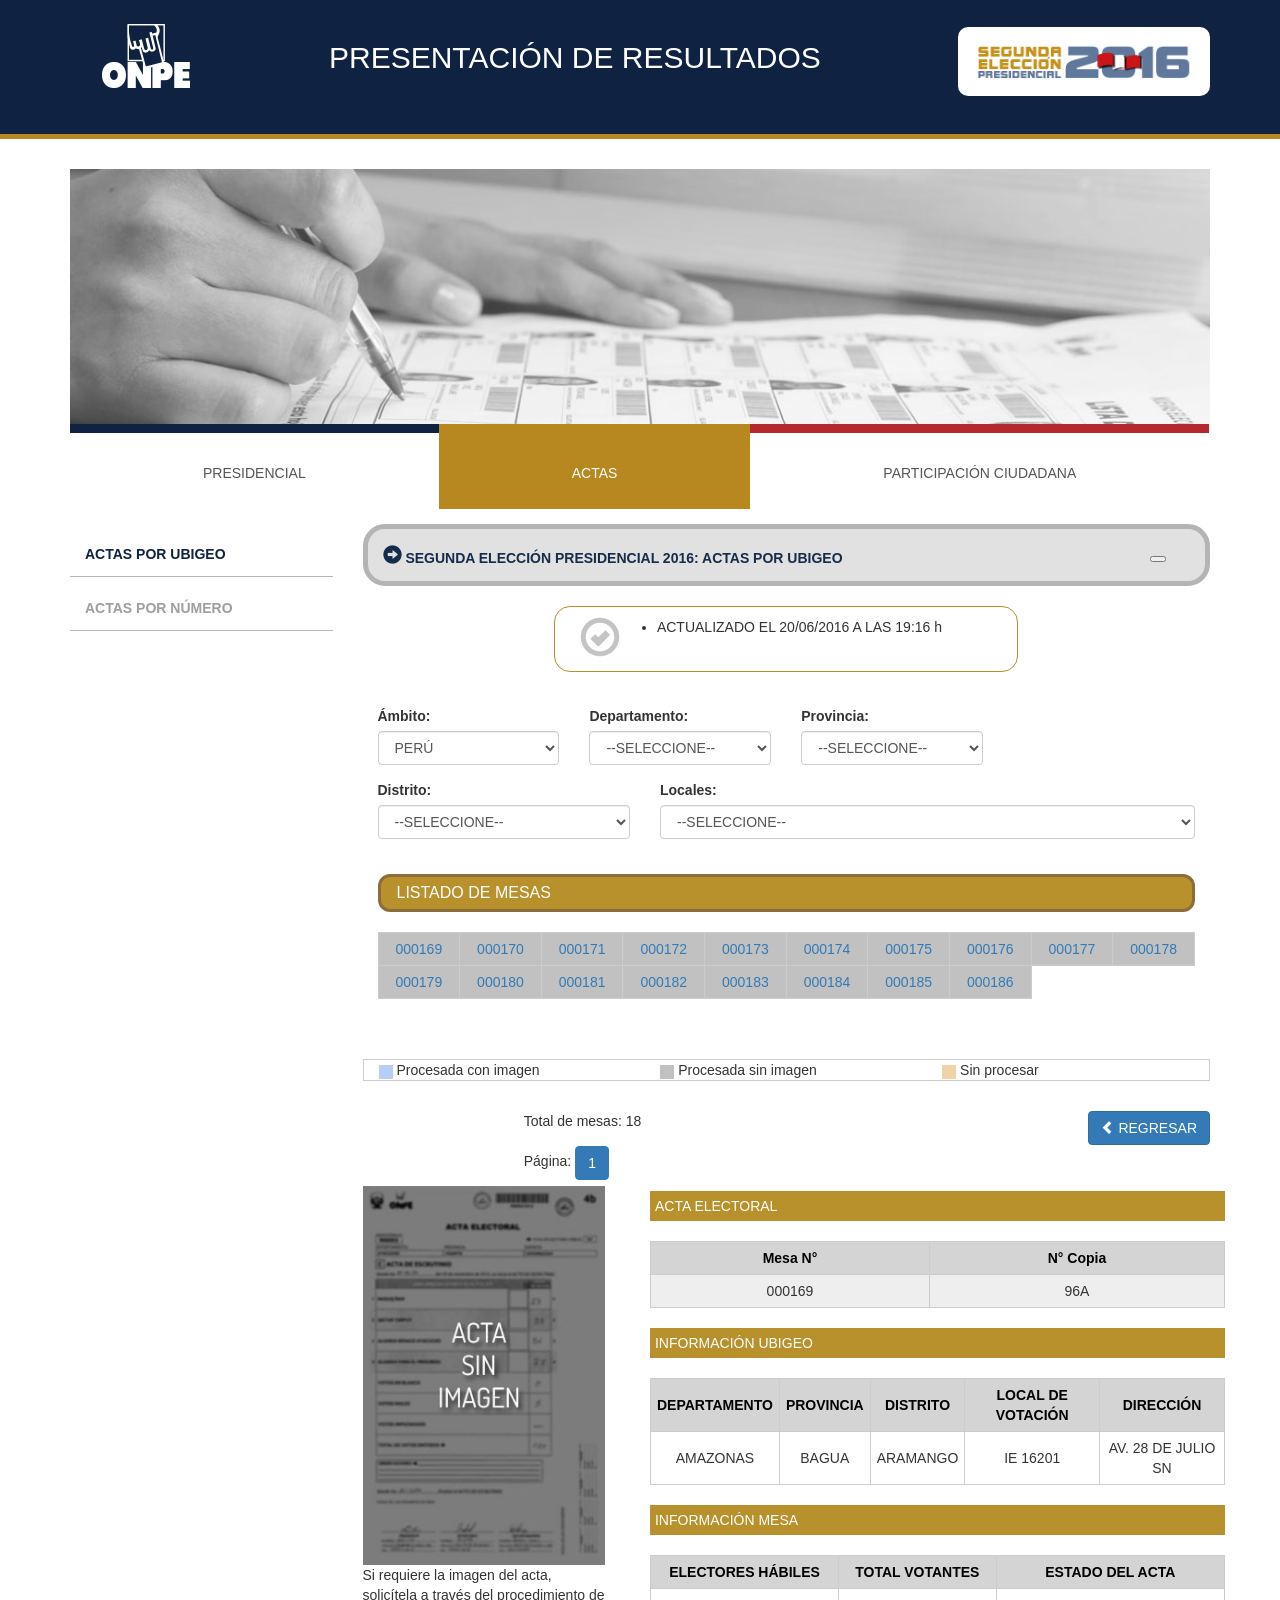
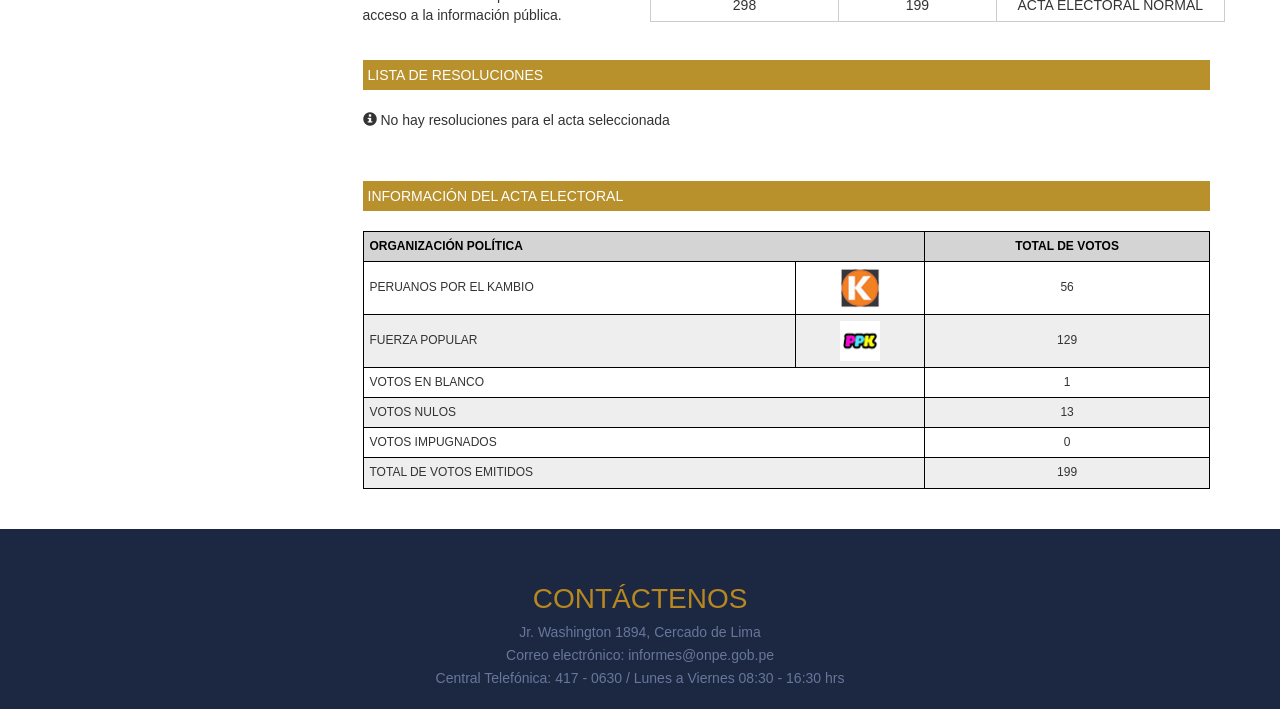
==== onpe-main/onpe html/actas_ubigeo.html @ 8e7ade0c "Add files via upload x" ====
﻿<!DOCTYPE html> 
<html>
  <head>
    <title>ONPE - Oficina Nacional de Procesos Electorales</title>
    <meta http-equiv="Content-Type" content="text/html; charset=UTF-8"  /> 
    <meta http-equiv="X-UA-Compatible" content="IE=9" />
    <link href="css/bootstrap.css" rel="stylesheet" type="text/css" media="screen"/>
    <link href="css/font-awesome.min.css" rel="stylesheet" type="text/css" media="screen"/>
    <link href="css/style.css" rel="stylesheet" type="text/css" media="screen"/>
  </head>
  <body>
    <header>
      <div class="container">
        <div class="pull-left logo-onpe">
          <div class="pull-left">
            <a href="index.html"><img src="images/onpe-trans.png"></a>
          </div>
          
          <div class="pull-left">
            <h1>PRESENTACIÓN DE RESULTADOS</h1>
          </div>
        </div>
  
        <div class="pull-right logo">
          <img src="images/eegg2016-trans.png" width="218" height="35">
        </div>
      </div>
    </header>
      
    <div class="container">
      <img src="images/f-actas.jpg" width="1170" height="248" class="img-responsive mg30top">
  
      <section class="menu navbar-default menu05">
        <div class="navbar-header">
          <button class="navbar-toggle collapsed" type="button" data-toggle="collapse" data-target=".bs-navbar-collapse">
            <span class="sr-only">Toggle navigation</span>
            <span class="icon-bar"></span>
            <span class="icon-bar"></span>
            <span class="icon-bar"></span>
          </button>
        </div>
        <a name="posicion"></a>
        <nav class="navbar-collapse bs-navbar-collapse collapse" aria-expanded="false">
          <ul class="nav navbar-nav">
            <li class="bt-azul">
              <a href="./presidenciales.html">PRESIDENCIAL</a>
            </li>
            <li class="bt-amarillo act-amarillo">
              <a href="./actas_ubigeo.html">ACTAS</a>
            </li>
            <li class="bt-rojo">
              <a href="./participacion.html">PARTICIPACIÓN CIUDADANA</a>
            </li>
          </ul>
        </nav>
      </section>
      <br/><br/><br/><br/>
  
      <section class="contenedor">
        <div class="row">
          
          <div class="col-xs-12 col-md-3">
            <div class="menu-interna">
              <ul>
                <li><a href="./actas_ubigeo.html" class="act-izq">Actas por ubigeo</a></li>
                <li><a href="./actas_numero.html">Actas por número</a></li>
              </ul>
            </div>
          </div>
          
          <div class="col-xs-12 col-md-9" id="impreso">
            <div class="contenido-interna">
              <div class="titulos col-xs-12">
                <div class="col-xs-11">
                    <h3> <span class="glyphicon glyphicon-circle-arrow-right" aria-hidden="true" style="font-size:19px"></span> SEGUNDA ELECCIÓN PRESIDENCIAL 2016: ACTAS POR UBIGEO</h3>
                </div>

                <div class="col-xs-1 oculto-boton-print">
                    <button onclick="printContent('impreso');"><i class="fa fa-print ico-print"></i></button>
                </div>
              </div>

              <div class="col-lg-7 centered">
                <div class="col-xs-12 col-md-12 col-lg-12 cont-curv">
                  <div class="col-xs-3 col-md-1">
                    <span class="glyphicon glyphicon-ok-circle ico-info" aria-hidden="true"></span>
                  </div>
            
                  <div class="col-xs-9 col-md-11">
                    <ul>
                      <li>ACTUALIZADO EL 20/06/2016 A LAS 19:16 h </li>
                    </ul>
                  </div>
                </div>
              </div>
              
              <div class="col-xs-12 td34up">
                <form id="frmBuscar" name="frmBuscar" action="" method="post" class="horizontal-form">
                
                  <div class="row">
                    
                    <div class="col-md-3">
                      <label class="control-label">Ámbito:</label>
                      <div id="ambito" class="form-group">
                        <select name="cdgoAmbito" id="cdgoAmbito" class="form-control" onchange="buscarAmbito('', 'acta', '', this.value, ''); $('#aComentarioProvincia').html('');">
                          <option value="P">PERÚ</option>
                          <option value="E">EXTRANJERO</option>
                        </select>
                      </div>
                    </div>
                    
                    <div id="dvNombreDepartamento" class="col-md-3" style="">
                      <div class="form-group">
                        <label id="lblDepartamento" class="control-label">Departamento:</label>
                        <div id="departamentos">
                          <select name="cdgoDep" id="cdgoDep" class="form-control" onchange="getProvinciasDepa_acta('', '', this.value);">
                            <option selected="selected" value="">--SELECCIONE--</option>
                            <option value="010000">AMAZONAS</option>
                            <option value="020000">ANCASH</option>
                            <option value="030000">APURIMAC</option>
                            <option value="040000">AREQUIPA</option>
                            <option value="050000">AYACUCHO</option>
                            <option value="060000">CAJAMARCA</option>
                            <option value="240000">CALLAO</option>
                            <option value="070000">CUSCO</option>
                            <option value="080000">HUANCAVELICA</option>
                            <option value="090000">HUANUCO</option>
                            <option value="100000">ICA</option>
                            <option value="110000">JUNIN</option>
                            <option value="120000">LA LIBERTAD</option>
                            <option value="130000">LAMBAYEQUE</option>
                            <option value="140000">LIMA</option>
                            <option value="150000">LORETO</option>
                            <option value="160000">MADRE DE DIOS</option>
                            <option value="170000">MOQUEGUA</option>
                            <option value="180000">PASCO</option>
                            <option value="190000">PIURA</option>
                            <option value="200000">PUNO</option>
                            <option value="210000">SAN MARTIN</option>
                            <option value="220000">TACNA</option>
                            <option value="230000">TUMBES</option>
                            <option value="250000">UCAYALI</option>
                          </select>
                        </div>
                      </div>
                    </div>
                    
                    <div id="dvNombreProvincia" class="col-md-3" style="">
                      <div class="form-group">
                        <label id="lblProvincia" class="control-label">Provincia:</label>
                        <div id="provincias">
                          <select name="cdgoProv" id="cdgoProv" class="form-control" onchange="buscarProvincia_actas(this.value, '', 'PR');
                            if (this.value.substring(0,4) == '9430')
                              $('#aComentarioProvincia').html('&nbsp;&nbsp;&nbsp;ACTUALMENTE SERBIA');
                            else
                              $('#aComentarioProvincia').html('');
                            ">
                            <option selected="selected" value="">--SELECCIONE--</option>
                            <option value="010200">BAGUA</option>
                            <option value="010300">BONGARA</option>
                            <option value="010100">CHACHAPOYAS</option>
                            <option value="010600">CONDORCANQUI</option>
                            <option value="010400">LUYA</option>
                            <option value="010500">RODRIGUEZ DE MENDOZA</option>
                            <option value="010700">UTCUBAMBA</option>
                          </select>
                          <span id="aComentarioProvincia"></span>
                        </div>
                      </div>
                    </div>

                  </div>
                  
                  <div class="row">
                    
                    <div class="col-md-4">
                      <label id="lblDistrito" class="control-label">Distrito:</label>
                      <div id="distritos" class="form-group">
                        <select name="cdgoDist" id="cdgoDist" class="form-control" onchange="
                          getPageWeb('', 'actas', 'getLocalesVotacion', 'divLocal', '&amp;tipoElec=&amp;ubigeo=' + this.value);
                          getPageWeb('', 'actas', 'limpiarDiv', 'divDetalle', '');">
                          <option selected="selected" value="">--SELECCIONE--</option>
                          <option value="010202">ARAMANGO</option>
                          <option value="010205">BAGUA</option>
                          <option value="010203">COPALLIN</option>
                          <option value="010204">EL PARCO</option>
                          <option value="010206">IMAZA</option>
                          <option value="010201">LA PECA</option>
                        </select>
                      </div>
                    </div>
                    
                    <div class="col-md-8">
                      <div class="form-group">
                        <label class="control-label">Locales:</label>
                        <div id="divLocal">    
                          <select name="actas_ubigeo" id="actas_ubigeo" class="form-control" onchange="actas_porUbigeo_verActsPr(this.value, '10', '')">
                            <option value="-1?-1" selected="selected">--SELECCIONE--</option>
                            <option value="0033?010202">IE 16201</option>
                            <option value="0032?010202">IE MIGUEL MONTEZA TAFUR</option>
                          </select>
                        </div>
                      </div>
                    </div>
                    
                    <div id="divDetalle" class="ptop20">
                      
                      <div class="col-xs-12 pbot30">
                        <p class="subtitle">LISTADO DE MESAS</p>
                        <div id="page-wrap">
                          <table class="table17" cellspacing="0">
                            <tbody>
                              <tr>
                                <td bgcolor="#C1C1C1" onclick="verDetalleMesa('010202', '000169', '10', '1')" style="cursor:pointer"><a href="#">000169</a></td>
                                <td bgcolor="#C1C1C1" onclick="verDetalleMesa('010202', '000170', '10', '1')" style="cursor:pointer"><a href="#">000170</a></td>	  
                                <td bgcolor="#C1C1C1" onclick="verDetalleMesa('010202', '000171', '10', '1')" style="cursor:pointer"><a href="#">000171</a></td>	  
                                <td bgcolor="#C1C1C1" onclick="verDetalleMesa('010202', '000172', '10', '1')" style="cursor:pointer"><a href="#">000172</a></td>	  
                                <td bgcolor="#C1C1C1" onclick="verDetalleMesa('010202', '000173', '10', '1')" style="cursor:pointer"><a href="#">000173</a></td>	  
                                <td bgcolor="#C1C1C1" onclick="verDetalleMesa('010202', '000174', '10', '1')" style="cursor:pointer"><a href="#">000174</a></td>	  
                                <td bgcolor="#C1C1C1" onclick="verDetalleMesa('010202', '000175', '10', '1')" style="cursor:pointer"><a href="#">000175</a></td>	  
                                <td bgcolor="#C1C1C1" onclick="verDetalleMesa('010202', '000176', '10', '1')" style="cursor:pointer"><a href="#">000176</a></td>	  
                                <td bgcolor="#C1C1C1" onclick="verDetalleMesa('010202', '000177', '10', '1')" style="cursor:pointer"><a href="#">000177</a></td>	  
                                <td bgcolor="#C1C1C1" onclick="verDetalleMesa('010202', '000178', '10', '1')" style="cursor:pointer"><a href="#">000178</a></td>
                              </tr>
                              <tr>
                                <td bgcolor="#C1C1C1" onclick="verDetalleMesa('010202', '000179', '10', '1')" style="cursor:pointer"><a href="#">000179</a></td>	  
                                <td bgcolor="#C1C1C1" onclick="verDetalleMesa('010202', '000180', '10', '1')" style="cursor:pointer"><a href="#">000180</a></td>	  
                                <td bgcolor="#C1C1C1" onclick="verDetalleMesa('010202', '000181', '10', '1')" style="cursor:pointer"><a href="#">000181</a></td>	  
                                <td bgcolor="#C1C1C1" onclick="verDetalleMesa('010202', '000182', '10', '1')" style="cursor:pointer"><a href="#">000182</a></td>	  
                                <td bgcolor="#C1C1C1" onclick="verDetalleMesa('010202', '000183', '10', '1')" style="cursor:pointer"><a href="#">000183</a></td>	  
                                <td bgcolor="#C1C1C1" onclick="verDetalleMesa('010202', '000184', '10', '1')" style="cursor:pointer"><a href="#">000184</a></td>	  
                                <td bgcolor="#C1C1C1" onclick="verDetalleMesa('010202', '000185', '10', '1')" style="cursor:pointer"><a href="#">000185</a></td>	  
                                <td bgcolor="#C1C1C1" onclick="verDetalleMesa('010202', '000186', '10', '1')" style="cursor:pointer"><a href="#">000186</a></td>
                              </tr>
                            </tbody>
                          </table>
                        </div>
                      </div>

                      <div class="col-xs-12 cont-recto oculto-leyenda-color-fondo-mesas">
                        <div class="col-md-4"><img src="images/procesacon.jpg"> Procesada con imagen</div>
                        <div class="col-md-4"><img src="images/procesasin.jpg"> Procesada sin imagen</div>
                        <div class="col-md-4"><img src="images/sinprocesa.jpg"> Sin procesar</div>
                      </div>
        
                      <div class="row pbot30">
                        <div class="col-lg-8 centered">
                          <div class="col-xs-12 col-md-12 col-lg-12">
                            <table>
                              <tbody>
                                <tr>
                                  <td colspan="10">
                                    <div class="conte-paginador">
                                      <span class="paginador-txt">Total de mesas: 18</span>
                                    </div>
                                  </td>
                                </tr>  
                                <tr>
                                  <td>&nbsp;</td>
                                </tr>
                                <tr>
                                  <td colspan="10">Página: 
                                    <ul class="pagination">
                                      <li class="active"><a class="paginador-n1">1</a></li>
                                    </ul>
                                  </td>
                                </tr>
                              </tbody>
                            </table>
                          </div>
                        </div>
                      </div>

                    </div>

                    <div id="divDetalle" class="ptop20">
                      <div class="contenido-resultados">
                        <button class="btn btn-primary pull-right" onclick="actas_porUbigeo_verActsPr('', '10', '', '1')" type="button">
                          <span class="glyphicon glyphicon-chevron-left" aria-hidden="true"></span>
                          REGRESAR
                        </button>
                        <p>&nbsp;</p>
        
                        <div class="row">
                          <div class="tab-info">
                            <div class="tab-content">
                              <div id="detMesa">
                                <div class="tab-content">
                                  <div role="tabpanel" class="tab-pane active" id="presidencial">
                                    <div class="tab-info-desc">
                                      
                                      <div class="row">

                                        <div class="col-xs-3 col-md-4">
                                          <div class="mesap01">
                                            <img src="images/mp-sin.jpg" class="img-responsive">
                                            Si requiere la imagen del acta, solicítela a través del procedimiento de acceso a la información pública.
                                          </div>
                                        </div>
                                        <div class="col-xs-9 col-md-8">
                                          <div class="row">
                                            
                                            <div class="col-xs-12">
                                              <p class="subtitle1">ACTA ELECTORAL</p>
                                              <div id="page-wrap">
                                                <table class="table13" cellspacing="0">
                                                  <thead>
                                                    <tr>
                                                      <th>Mesa N°</th>
                                                      <th>N° Copia</th>
                                                    </tr>
                                                  </thead>
                                                  <tbody>
                                                    <tr>
                                                      <td>000169</td>
                                                      <td>96A</td>
                                                    </tr>
                                                  </tbody>
                                                </table>
                                              </div>
                                            </div>
                                
                                            <div class="col-xs-12">
                                              <p class="subtitle1">INFORMACIÓN UBIGEO</p>
                                              <div id="page-wrap">
                                                <table class="table14" cellspacing="0">
                                                  <tbody>
                                                    <tr class="titulo_tabla">
                                                      <td>Departamento</td>
                                                      <td>Provincia</td>
                                                      <td>Distrito</td>
                                                      <td>Local de votación</td>
                                                      <td>Dirección</td>
                                                    </tr>
                                                    <tr>
                                                      <td>AMAZONAS</td>
                                                      <td>BAGUA</td>
                                                      <td>ARAMANGO</td>
                                                      <td>IE 16201</td>
                                                      <td>AV. 28 DE JULIO SN</td>
                                                    </tr>
                                                  </tbody>
                                                </table>
                                              </div>
                                            </div>
                                
                                            <div class="col-xs-12">
                                              <p class="subtitle1">INFORMACIÓN MESA</p>
                                              <div id="page-wrap">
                                                <table class="table15" cellspacing="0">
                                                  <tbody>
                                                    <tr class="titulo_tabla">
                                                      <td>Electores hábiles</td>
                                                      <td>Total votantes</td>
                                                      <td>Estado del acta</td>
                                                    </tr>
                                                    <tr>
                                                      <td>298</td>
                                                      <td>199</td>
                                                      <td>ACTA ELECTORAL NORMAL</td>
                                                    </tr>
                                                  </tbody>
                                                </table>
                                              </div>
                                            </div>

                                          </div>
                                        </div>
                                      </div>
                                
                                      <div>
                                        <div class="col-xs-12 pbot30_acta">
                                          <p class="subtitle1">LISTA DE RESOLUCIONES</p>
                                          <span class="glyphicon glyphicon-info-sign" aria-hidden="true"></span> No hay resoluciones para el acta seleccionada
                                          <div id="page-wrap">
                                            <div class="col-md-12 resolu"></div>
                                          </div>
                                          <!-- <p class="centro"># : El valor consignado en el acta presenta ilegibilidad.</p> -->
                                        </div>
                                      </div>
                                
                                      <div>
                                        <div class="col-xs-12">
                                          <p class="subtitle1">INFORMACIÓN DEL ACTA ELECTORAL</p>
                                          <div id="page-wrap" class="cont-tabla1">
                                            <table class="table06">
                                              <tbody>
                                                <tr class="titulo_tabla">
                                                  <td colspan="2">Organización política</td>
                                                  <td>Total de Votos</td>
                                                </tr>
                                                  <td>PERUANOS POR EL KAMBIO</td>
                                                  <td><img width="40px" height="40px" src="images/simbolo_keyko.jpg"></td>
                                                  <td>56</td>
                                                </tr>
                                                <tr>
                                                  <td>FUERZA POPULAR</td>
                                                  <td><img width="40px" height="40px" src="images/simbolo_pkk.jpg"></td>
                                                  <td>129</td>
                                                </tr>
                                                <tr>
                                                  <td colspan="2">VOTOS EN BLANCO</td>
                                                  <td>1</td>
                                                </tr>
                                                <tr>
                                                  <td colspan="2">VOTOS NULOS</td>
                                                  <td>13</td>
                                                </tr>
                                                <tr>
                                                  <td colspan="2">VOTOS IMPUGNADOS</td>
                                                  <td>0</td>
                                                </tr>
                                                <tr>
                                                  <td colspan="2">TOTAL DE  VOTOS EMITIDOS</td>
                                                  <td>199</td>
                                                </tr>
                                              </tbody>
                                            </table>
                                          </div>
                                        </div>
                                      </div>
                                
                                    </div>
                                  </div>
                                </div>				
                              
                              </div>
                            </div>
                          </div>
                        </div>
                            
                      </div>
                  
                    </div>

                  </div>
       
                </form>
              </div>
       
            </div>
          </div>
                    
        </div>
      </section>
    </div>
    <br/><br/>

    <footer class="footer-inside">
      <div class="container">
        <div class="row">
          <div class="col-md-12 direc01">
            <span>CONTÁCTENOS</span>
            <p>Jr. Washington 1894, Cercado de Lima </p>
            <p>Correo electrónico: <a href="#">informes@onpe.gob.pe</a></p>
            <p>Central Telefónica: 417 - 0630 / Lunes a Viernes 08:30 - 16:30 hrs</p>
          </div>
        </div>
      </div>
    </footer>
      
  </body>
</html>
---- onpe-main/onpe html/css/style.css ----
@charset "utf-8";
/* CSS Document */
 
html {
    position: relative;
    min-height: 100%;font-family:'GillSans';
}

body {
    /* Fijamos un color de fondo para que se muestre mientras se está
      cargando la imagen de fondo o si hay problemas para cargarla  */
	font-family: 'Roboto', sans-serif; margin-bottom: 262px; margin:0;
}

header{background-color: #0f2241; border-bottom: solid 5px #b78720; padding: 0 0 20px 0; }
h1{font-size: 30px!important; margin: 26px 0 0 122px!important; color: #FFF;}
i{font-size: 17px; color: #FFF; }

.logo{-webkit-border-radius: 10px;
-moz-border-radius: 10px;
border-radius: 10px;
      background-color: #FFFFFF; padding: 17px;  margin: 27px 0 0 0;}


.sinlista{padding: 15px; }
.sinlista ul{list-style: none;}
.sinlista ul li{padding:0 15px; }


.botonera{padding: 20px 0 0 0;}
.botonera ul{list-style: none;margin-bottom: 0;  padding-left: 0px; padding: 0 5px;}
.botonera ul li{padding:0 10px; list-style: none;  float:left; }
.botonera ul li a{ float:left; color:#FFFFFF; padding: 10px 15px; }
.botonera ul li a:hover{ border-radius: 20px;
                         -moz-border-radius: 20px ;
                         -webkit-border-radius: 20px;
                         background-color:#cc8c10; text-decoration:none;  }
.btn-select{border-radius: 20px ;
            -moz-border-radius: 20px;
            -webkit-border-radius: 20px; background-color:#cc8c10; text-decoration:none; }

.line-white{border-right:1px solid #FFF; }


.container {
    width: 1170px;margin-right: auto;
    margin-left: auto;
    padding-left: 15px;
    padding-right: 15px;
}

.container:before, .container:after {
    content: " ";
    display: table;
}

.container:after {
    clear: both;
}

.line{
    border-bottom: 1px solid #5d7597;  
}

.line1{border-right: 1px solid #fff!important; padding: 0 25px 0 0;}
.txt1{font-family:"Dosis-Regular"; color:#FFFFFF; font-size:40px; text-align:center; line-height:50px; padding: 50px 0 0 0; }
.txt1 span{font-size:70px; text-align:center; }
.txt2{text-align:center; padding: 30px 0 0 0;  }
.txt2 button{font-size:20px; font-family:"Dosis-Regular"; padding: 10px 20px; }
.txt2 span{ color:#FFFFFF; font-size:25px; padding: 20px 0 0 0; }

#pasos{padding: 0 0 80px 0; }
#pasos span{color:#FFFFFF; font-size:18px; padding: 20px 0 0 0; display: block; text-align: left;}


.footer-index {
    background-size: cover;
    background-color: #1c2742;
    bottom: 0;
    width: 100%;
    height: 180px;
    position: absolute;
    padding: 20px 0 12px;
}

.footer-inside {
    background-size: cover;
    background-color: #1c2742;
    bottom: 0;
    width: 100%;
    height: 180px;
    padding: 20px 0 12px;
}

.redes{text-align: center; padding: 6px 0;}
.redes i{color: #7a6f5c; font-size: 40px; padding: 0 5px;}

.redes2{text-align: center; padding: 6px 0;}
.redes2 i{font-size: 60px; padding: 0 5px;}

.fb{color: #2e5e99;}
.twitter{color: #0baaec;}
.plus{color: #c21e2c;}

.iconos{text-align: center; padding: 30px 0;}
.iconos i{font-size: 70px; color: #5d5339; }
.iconos span{padding: 0 5px; display: block; float: left; }
.iconos a{color: #fff; text-decoration: none; }

.paso1-txt{text-align:center; padding: 20px 0;}
.paso1-txt h1{text-align:center; color:#274571; font-size:44px; margin: 20px 0 5px 0; }
.paso1-txt span{color: #d4a356; font-size:24px; border-bottom:1px solid #d4a356; }
.paso1-txt p{color: #4d4c49; font-size:16px; padding: 5px 0; }

.logos-trans{padding: 30px 0;}
.col-center-block {
    float: none;
    display: block;
    margin-left: auto;
    margin-right: auto;
}

.form2{}
.form2 p{line-height: 10px;}
.local{width: auto;
       height: 200px;
       overflow-y: scroll; margin: 20px 0 45px 0;}
.local li{list-style-type: none;}

.locales{ border-bottom: 1px solid #fff; padding: 14px 0px 4px 0;}


.fnd-confirma{background-color: #274571;  color:#fff;  }
.cerrar{color: #fff; font-size: 30px; }
.centro{text-align: center!important; }
.txt01-confirm{font-size: 30px;}
.txt02-confirm{font-size: 19px;}
.txt01-jurar{font-size: 18px; padding: 15px; }
.txt02-jurar{}
.txt02-jurar p{font-size: 16px; padding: 15px 15px 0 15px; text-align: center; }
.txt02-jurar span{color:#D58512;}

.txt03-confirm{}
.txt03-confirm p{font-size: 16px; padding: 15px 15px 0 15px; text-align: center; }
.txt03-confirm span{color:#D58512;}

.direccion{padding: 25px;}
.direccion p{}
.direccion span{color:#d4a356;}
.dir-txt1{font-size: 27px;text-align: center;}
.dir-txt2{font-size: 18px; text-align: center;}
.dir-txt3{font-size: 18px; text-align: center;}
.dir-txt4{font-size: 27px; text-align: center;}
.line-der{border-right: 1px solid #ccc; }


/*requisitos*/
.cont-requi{-khtml-border-radius: 15px;
            -moz-border-radius: 15px;
            -webkit-border-radius: 15px;
            border-radius: 15px; background-color: #fff; padding: 25px; margin: 0 0 30px 0;}

.mg17 {margin: 0 0 17px 0; }
.mg25 {margin: 0 0 25px 0; }
.mg10 {margin: 0 0 10px 0; }
.mg8 {margin: 0 0 8px 0; }
.pb60{padding-bottom: 60px;}
.center-hor{
    float:none;
    margin:0 auto; }

.tit-reg3{color:#162c4b; font-size: 20px; font-weight: bold; padding: 15px 0 15px 0; }
.tit-reg4{margin: 0 0 20px 0; color:#4d4c49; border-right: 1px solid #ccc; }
.tit-reg4 label{color:#4d4c49; font-weight: normal !important; }
.ley{color:#cc8c10; font-size: 13px; }

/* Hidding the radiobuttons &amp; checkboxes */
input[type="radio"], input[type="checkbox"] {
    display: none; 
}
/* Styling background */
label i:first-child {
    color: gray;
}
/* Hidding the "check" status of inputs */
input[type="radio"] + label .fa-circle,
input[type="checkbox"] + label .fa-check  {
    display: none; 
}
/* Styling the "check" status */
input[type="radio"]:checked + label .fa-circle,
input[type="checkbox"]:checked + label .fa-check {
    display: block;
    color: #cc8c10;
}
/* Styling checkboxes */
input[type="checkbox"]:checked + label .fa-check {
    position: relative;
    left: .125em;
    bottom: .125em;
}
/* Styling radiobuttons */
input[type="radio"]:checked + label .fa-circle-o {
    display: none;
}

/* add*/
.logo-onpe {
    margin: 15px;
}
.logo-onpe img {
    padding: 8px 15px;
}
.navbar-inverse {
    background-color: #0F2241;
    border-color: #080808;
}
.navbar-nav {
    margin: 24px 0;
}
.navbar-inverse .navbar-nav > .active > a, .navbar-inverse .navbar-nav > .active > a:hover, .navbar-inverse .navbar-nav > .active > a:focus {
    color: #FFF;
    border-radius: 20px;
    -moz-border-radius: 20px ;
    -webkit-border-radius: 20px;
    background-color:#cc8c10;
}
.navbar-inverse .navbar-nav > li > a:hover, .navbar-inverse .navbar-nav > li > a:focus {
    color: #FFF;
    border-radius: 20px;
    -moz-border-radius: 20px ;
    -webkit-border-radius: 20px;
    background-color:#cc8c10;
}
.nav {
    padding-left: 40px;
}
.navbar-inverse .navbar-nav > li > a {
    padding-top: 5px;
    padding-bottom: 8px;
    text-transform: uppercase;
    color: #FFF;
}
.starter {
    padding: 90px 15px 25px;
    text-align: center;
}
.starter > h1 {
    color: #274571;
    font-size: 44px;
}
.starter > span {
    color: #D4A356;
    font-size: 24px;
    border-bottom: 1px solid #D4A356;
}
h3 {
    color: #162C4B;
    font-size: 20px;
    font-weight: bold;
    text-transform: uppercase;
}
.separador {
    border-right: 1px solid #CCC;
}
.spacbody{padding: 0 0 60px 0;}
.spacbody2{padding: 0 0 60px 0;}
.spacbtn{padding: 30px 0 0 0;}
.show input{display: block; }

.izq{text-align: left !important;}

.grow img {
  width: 330px;
  height: 300px;
  -webkit-transition: all 1s ease;
  -moz-transition: all 1s ease;
  -o-transition: all 1s ease;
  -ms-transition: all 1s ease;
  transition: all 1s ease;
}

.grow img:hover {
  width: 360px;
  height: 330px;
}

.pic {
  width: 330px;
  height: 300px;
  overflow: hidden;
  float: left;
}

.pic:hover {
  cursor: pointer;
}

.tit01{background-color: #e1e1e1; text-align: center; padding: 11px 0;}
.tit01 p{font-size:17px; margin: 5px 0 18px 0;}

.tit02{background-color: #e1e1e1; text-align: center; padding: 15px 0;border-right: 1px solid #fff;}
.tit02 p{padding: 10px 0; font-size:17px; margin: 5px 0 18px 0;}
.nosub a{text-decoration: none; color:#0f2241;}
.nosub a:hover{text-decoration: none; color:#337AB7;}

.pd84up{padding-top: 84px;}
.space01{padding: 30px 0 0 0;}

.btn01{border-bottom: 8px solid #0f2241; background-color:#e1e1e1; margin: 0 0 25px 0; border-right: 1px solid #fff;}
.btn02{border-bottom: 8px solid #a9a9a9; background-color:#e1e1e1; margin: 0 0 25px 0; }
.btn03{border-bottom: 8px solid #687999; background-color:#e1e1e1; margin: 0 0 25px 0; }
.btn04{border-bottom: 8px solid #b78720; background-color:#e1e1e1; margin: 0 0 25px 0; border-right: 1px solid #fff;}
.btn05{border-bottom: 8px solid #b4282e; background-color:#e1e1e1; margin: 0 0 25px 0; }

.direc01 {padding: 30px 0 0 0; text-align: center; }
.direc01 span{color: #b78720; font-size: 28px; }
.direc01 p{color: #67779a; margin: 3px 0;}
.direc01 p a{color: #67779a; }

.menu05 nav{background-color: #e1e1e1; padding: 0px;}
.menu05 ul{padding: 0px; margin: 0px; }
.menu05 ul li{margin: 0px; }
.menu05 ul li a{padding: 30px 135px 26px 135px; }


.bt-azul{border-top: 9px solid #0f2241;}
.bt-azul a:hover{background-color: #0f2241!important; color: #fff!important;}

.bt-gris{border-top: 9px solid #a9a9a9;}
.bt-gris a:hover{background-color: #a9a9a9!important; color: #fff!important;}

.bt-acero{border-top: 9px solid #687999;}
.bt-acero a:hover{background-color: #687999!important; color: #fff!important;}

.bt-amarillo{border-top: 9px solid #b78720;}
.bt-amarillo a:hover{background-color: #b78720!important; color: #fff!important;}

.bt-rojo{border-top: 9px solid #b4282e;}
.bt-rojo a:hover{background-color: #b4282e!important; color: #fff!important;}


.act-azul{background-color: #0f2241; color:#fff!important; }
.act-azul a{color:#fff!important; }
.act-gris{background-color: #a9a9a9;}
.act-gris a{color:#fff!important; }
.act-acero{background-color: #687999;}
.act-acero a{color:#fff!important; }
.act-amarillo{background-color: #b78720; }
.act-amarillo a{color:#fff!important; }
.act-rojo{background-color: #b4282e;}
.act-rojo a{color:#fff!important; }

.menu-interna{display: block;}
.menu-interna ul{padding: 0px; }
.menu-interna ul li{display: block;margin-bottom: 1px; border-bottom: 1px solid #b5b5b5; }
.menu-interna ul li a{display: block;color: #9e9e9e;font-size: 14px;text-transform: uppercase;padding: 20px 0 12px 15px;text-decoration: none;font-weight: bold;}
.menu-interna ul li a:hover{color: #878787; }

.contenedor{padding: 20px 0 30px 0;}
.act-izq{color:#0f2241!important; }
.titulos{background-color: #e1e1e1;padding: 15px 0 14px 0;margin: 0 0 20px 0;border: 5px solid #B5B3B3;border-radius: 22px;}
.titulos h3{margin: 0px; font-size: 14px;}

.subtitle{ background-color: #b8902c;color: #fff;font-size: 16px;text-transform: uppercase;padding: 5px 16px;border: 3px solid #8a6d3b;border-radius: 12px;}
.subtitle1{ background-color: #b8902c; color:#fff; font-size: 14px; text-transform: uppercase; padding: 5px;}

.cont-curv{border-radius: 16px 16px 16px 16px;
-moz-border-radius: 16px 16px 16px 16px;
-webkit-border-radius: 16px 16px 16px 16px;
border: 1px solid #b8902c; padding: 10px 10px 10px 10px; }
.cont-curv1{border-radius: 16px 16px 16px 16px;
-moz-border-radius: 16px 16px 16px 16px;
-webkit-border-radius: 16px 16px 16px 16px;
border: 1px solid #b8902c; padding: 10px 10px 10px 10px; margin: 40px 0 0 0;}
.cont-recto{border: 1px solid #ccc; padding: 0px; margin: 30px 0;}
.ico-info{font-size: 40px; color: #c4c4c4;}
.ico-print{color: #687999;}
.centered{margin: 0 auto !important;
    float: none !important;}
.cuadro01{border: 1px solid #d8d8d8; margin: 30px 0 0 0;}
.bold{font-weight: bold;}
.legend{padding: 30px 0 0 0;  }

.lista01 li{padding: 0 0 10px 0;}
.ptop20{padding-top: 20px;}
.pbot30{padding-bottom: 30px;}
.pbot30_acta{padding-bottom: 30px;}

.cont-tabla{width:100%; overflow: scroll; height: 700px; font-size: 12px; }
.cont-tabla1{width:100%; font-size: 12px; }
.cont-tabla_acta_congreso{width:100%; overflow-x: scroll; font-size: 12px; }
.mg30top{margin-top: 30px;}
.mg20top{margin-top: 20px;}
.mesap01{padding: 15px; }

.procesacon{}
.procesacon a:hover{background-color: #bccdf3; text-decoration: none;}

.procesasin{}
.procesasin a:hover{background-color: #c0c0c0; text-decoration: none;}

.sinprocesa{}
.sinprocesa a:hover{background-color: #e6d2a8; text-decoration: none;}

.sangria0{padding: 0 0 0 30px;}
.sangria1{padding: 0 0 0 50px;}
.sangria2{padding: 0 0 0 70px;}

.spaceimg{padding: 0 5px 0 0px;}

@media screen and (-webkit-min-device-pixel-ratio:0) {
    .menu05 ul li a{padding: 30px 133px 26px 133px; }
}

/*inicio tabla*/
#page-wrap {
	margin: 0px;
}
p {
	margin: 20px 0; 
}
/*tabla*/
	.table01 { 
		width: 100%; 
		border-collapse: collapse; 
	}
	/* Zebra striping */
	.table01 tr:nth-of-type(odd) { 
		background: #eee; 
	}
	.table01 th { 
		background: #d4d4d4; 
		color: #000; 
		font-weight: bold; text-transform: uppercase; 
		text-align: center;
	}
	.table01 td, th { 
		padding: 6px; 
		border: 1px solid #ccc; 
		
	}
	
	.table01 tr:nth-child(n) td:last-child{text-align: center!important; }
	.table01 tr:nth-child(n) td:nth-child(2){text-align: center!important; }
	

/*tabla*/        
	.table02 { 
		width: 100%; 
		border-collapse: collapse; 
	}
	/* Zebra striping */
	.table02 tr:nth-of-type(odd) { 
		background: #eee; 
	}
	.table02 th { 
		background: #d4d4d4; 
		color: #000; 
		font-weight: bold; text-transform: uppercase; 
		text-align: center;
	}
	.table02 td, th { 
		padding: 6px; 
		border: 1px solid #ccc; 
		text-align: left; 
	}
	
	.table02 tr:nth-child(n) td:last-child{text-align: center!important; }
	.table02 tr:nth-child(n) td:nth-child(2){text-align: center!important; }

/*tabla*/        
	.table03 { 
		width: 100%; 
		border-collapse: collapse; 
	}
	/* Zebra striping */
	.table03 tr:nth-of-type(odd) { 
		background: #eee; 
	}
	.table03 th { 
		background: #d4d4d4; 
		color: #000; 
		font-weight: bold; text-transform: uppercase; 
		text-align: center;
	}
	.table03 td, th { 
		padding: 6px; 
		border: 1px solid #ccc; 
		text-align: left; 
	}
	
	.table03 tr:nth-child(n) td:last-child{text-align: center!important; }
	.table03 tr:nth-child(n) td:nth-child(2){text-align: center!important; }
	.table03 tr:nth-child(n) td:nth-child(3){text-align: center!important; }

/*tabla*/        
/*tabla para presidente->resultado por tipo de votos*/
	.table03_2 { 
		width: 100%; 
		border-collapse: collapse; 
	}
	/* Zebra striping */
	.table03_2 tr:nth-of-type(odd) { 
		background: #eee; 
	}
	.table03_2 th { 
		background: #d4d4d4; 
		color: #000; 
		font-weight: bold; text-transform: uppercase; 
		text-align: center;
	}
	.table03_2 td, th { 
		padding: 6px; 
		border: 1px solid #ccc; 
		text-align: left; 
	}
	
	.table03_2 tr:nth-child(n) td:last-child{text-align: center!important; }
	.table03_2 tr:nth-child(n) td:nth-child(2){text-align: center!important; }
	.table03_2 tr:nth-child(n) td:nth-child(3){text-align: center!important; }

	
/*tabla*/        
	.table04 { 
		width: 100%; 
		border-collapse: collapse; 
	}
	/* Zebra striping */
	.table04 tr:nth-of-type(odd) { 
		background: #eee; 
	}
	.table04 th { 
		background: #b8902c; 
		color: #fff; 
		font-weight: bold; text-transform: uppercase; 
		text-align: center;
	}
	.table04 td, th { 
		padding: 6px; 
		border: 1px solid #ccc; 
		text-align: left; 
	}
	
	.table04 tr:nth-child(n) td:nth-child(2){text-align: center!important; }

/*tabla*/        
	.table05 { 
		width: 100%; 
		border-collapse: collapse; 
	}
	/* Zebra striping */
	.table05 tr:nth-of-type(odd) { 
		background: #eee; 
	}
	.table05 th { 
		background: #b8902c; 
		color: #fff; 
		font-weight: bold; text-transform: uppercase; 
	}
	.table05 td, th { 
		padding: 6px; 
		border: 1px solid #ccc; 
		text-align: left; 
	}
	
	.table05 tr:nth-child(n) td:nth-child(2){text-align: center!important; }
        
/*tabla*/        
	.table06 { 
		width: 100%; 
		border-collapse: collapse; 
	}
	/* Zebra striping */
	.table06 tr:nth-of-type(odd) { 
		background: #eee; 
	}
	.table06 th { 
		background: #d4d4d4; 
		color: #000; 
		font-weight: bold; text-transform: uppercase; 
		text-align: center;
	}
	.table06 td { 
		padding: 6px; 
		border: 1px solid black; 
		text-align: left; 
	}

	.table06 tr:nth-child(n) td:not(:nth-child(1)){text-align: center!important; }	
	
	.table06_acta_congreso { 
		width: 100%; 
		border-collapse: collapse; 
	}
	/* Zebra striping */
	.table06_acta_congreso tr:nth-of-type(odd) { 
		background: #eee; 
	}
	.table06_acta_congreso th { 
		background: #d4d4d4; 
		color: #000; 
		font-weight: bold; text-transform: uppercase; 
		text-align: center;
	}
	.table06_acta_congreso td, th { 
		padding: 6px; 
		border: 1px solid #ccc; 
		text-align: left; 
	}

	.table06_acta_congreso tr:nth-child(n) td:not(:nth-child(1)){text-align: center!important; }	

/*tabla*/
	.table07 { 
		width: 100%; 
		border-collapse: collapse; 
	}
	/* Zebra striping */
	.table07 tr:nth-of-type(odd) { 
		background: #eee; 
	}
	.table07 th { 
		background: #d4d4d4; 
		color: #000; 
		font-weight: bold; text-transform: uppercase; 
		text-align: center;
	}
	.table07 td, th { 
		padding: 6px; 
		border: 1px solid #ccc; 
		text-align: center; 
	} 
        
/*tabla, esto es para tabla detalle de congresales de resultados en votos por candidato*/
	.table07_2 { 
		width: 100%; 
		border-collapse: collapse; 
	}
	/* Zebra striping */
	.table07_2 tr:nth-of-type(odd) { 
		background: #eee; 
	}
	.table07_2 th { 
		background: #d4d4d4; 
		color: #000; 
		font-weight: bold; text-transform: uppercase; 
		text-align: center;
	}
	.table07_2 td, th { 
		padding: 6px; 
		border: 1px solid #ccc; 
		text-align: center; 
	} 
	
/*tabla*/
	.table08 { 
		width: 100%; 
		border-collapse: collapse; 
	}
	/* Zebra striping */
	.table08 tr:nth-of-type(odd) { 
		background: #eee; 
	}
	.table08 th { 
		background: #d4d4d4; 
		color: #000; 
		font-weight: bold; text-transform: uppercase; 
		text-align: center; 
	}
	.table08 td, th { 
		padding: 6px; 
		border: 1px solid #ccc; 
		text-align: center; 
	}

        
/*tabla*/
	.table09 { 
		width: 100%; 
		border-collapse: collapse; 
	}
	/* Zebra striping */
	.table09 tr:nth-of-type(odd) { 
		background: #eee; 
	}
	.table09 th { 
		background: #d4d4d4; 
		color: #000; 
		font-weight: bold; text-transform: uppercase; 
		text-align: center;
	}
	.table09 td, th { 
		padding: 6px; 
		border: 1px solid #ccc; 
		text-align: center; 
	}


/*tabla para tabla de pantalla principal de participacion ciudadana*/
	.table09_2 { 
		width: 100%; 
		border-collapse: collapse; 
	}
	/* Zebra striping */
	.table09_2 tr:nth-of-type(odd) { 
		background: #eee; 
	}
	.table09_2 th { 
		background: #d4d4d4; 
		color: #000; 
		font-weight: bold; text-transform: uppercase; 
		text-align: center;
	}
	.table09_2 td, th { 
		padding: 6px; 
		border: 1px solid #ccc; 
		text-align: center; 
	}
	

/*tabla*/
	.table10 { 
		width: 100%; 
		border-collapse: collapse; 
	}
	/* Zebra striping */
	.table10 tr:nth-of-type(odd) { 
		background: #eee; 
	}
	.table10 th { 
		background: #d4d4d4; 
		color: #000; 
		font-weight: bold; text-transform: uppercase; 
		text-align: center;
	}
	.table10 td, th { 
		padding: 6px; 
		border: 1px solid #ccc; 
		text-align: center; 
	}

/*tabla Continente*/
	.table11 { 
		width: 100%; 
		border-collapse: collapse; 
	}
	/* Zebra striping */
	.table11 tr:nth-of-type(odd) { 
		background: #eee; 
	}
	.table11 th { 
		background: #d4d4d4; 
		color: #000; 
		font-weight: bold; text-transform: uppercase; 
	}
	.table11 td, th { 
		padding: 6px; 
		border: 1px solid #ccc; 
		text-align: center; 
	}
        
/*tabla*/
	.table12 { 
		width: 100%; 
		border-collapse: collapse; 
	}
	/* Zebra striping */
	.table12 tr:nth-of-type(odd) { 
		background: #eee; 
	}
	.table12 th { 
		background: #d4d4d4; 
		color: #000; 
		font-weight: bold; text-transform: uppercase; 
		text-align: center;
	}
	.table12 td, th { 
		padding: 6px; 
		border: 1px solid #ccc; 
		text-align: center; 
	}

/*tabla*/
	.table13 { 
		width: 100%; 
		border-collapse: collapse; 
	}
	/* Zebra striping */
	.table13 tr:nth-of-type(odd) { 
		background: #eee; 
	}
	.table13 th { 
		background: #d4d4d4; 
		color: #000; 
		font-weight: bold;
		text-align: center;
	}
	.table13 td, th { 
		padding: 6px; 
		border: 1px solid #ccc; 
		text-align: center; 
	}
        
/*tabla*/
	.table14 { 
		width: 100%; 
		border-collapse: collapse; 
	}
	/* Zebra striping */
	.table14 tr:nth-of-type(odd) { 
		background: #eee; 
	}
	.table14 th { 
		background: #d4d4d4; 
		color: #000; 
		font-weight: bold;
		text-align: center;
	}
	.table14 td, th { 
		padding: 6px; 
		border: 1px solid #ccc; 
		text-align: center; 
	}
        
/*tabla*/
	.table15 { 
		width: 100%; 
		border-collapse: collapse; 
	}
	/* Zebra striping */
	.table15 tr:nth-of-type(odd) { 
		background: #eee; 
	}
	.table15 th { 
		background: #d4d4d4; 
		color: #000; 
		font-weight: bold;
		text-align: center;
	}
	.table15 td, th { 
		padding: 6px; 
		border: 1px solid #ccc; 
		text-align: center; 
	}      
        
        
/*tabla*/
	.table16 { 
		width: 100%; 
		border-collapse: collapse; 
	}
	/* Zebra striping */
	.table16 tr:nth-of-type(odd) { 
		background: #eee; 
	}
	.table16 th { 
		background: #d4d4d4; 
		color: #000; 
		font-weight: bold;
	}
	.table16 td, th { 
		padding: 6px; 
		border: 1px solid #ccc; 
		text-align: center; 
	}      
        
        
/*tabla*/
	.table17 { 
		width: 100%; 
		border-collapse: collapse; 
	}
	/* Zebra striping */
	.table17 tr:nth-of-type(odd) { 
		background: #fff; 
	}
	.table17 th { 
		background: #fff; 
		color: #000; 
		font-weight: bold;
	}
	.table17 td, th { 
		padding: 6px; 
		border: 1px solid #ccc; 
		text-align: center; 
	}  
	
	/*tabla*/
	.table18 { 
		width: 100%; 
		border-collapse: collapse; 
	}
	/* Zebra striping */
	.table18 tr:nth-of-type(odd) { 
		background: #eee; 
	}
	.table18 th { 
		background: #d4d4d4; 
		color: #000; 
		font-weight: bold; text-transform: uppercase; 
		text-align: center;
	}
	.table18 td, th { 
		padding: 6px; 
		border: 1px solid #ccc; 
		
	}
	
	.table18 tr:nth-child(n) td:last-child{text-align: center!important; }
	.table18 tr:nth-child(n){text-align: center!important; }
	
        
/*fin tabla*/


/*tabla País*/
        .table19 { 
               width: 100%; 
               border-collapse: collapse; 
        }
        /* Zebra striping */
        .table19 tr:nth-of-type(odd) { 
               background: #eee; 
        }
        .table19 th { 
               background: #d4d4d4; 
               color: #000; 
               font-weight: bold; text-transform: uppercase; 
        }
        .table19 td, th { 
               padding: 6px; 
               border: 1px solid #ccc; 
               text-align: center; 
        }

/*tabla Ciudad*/
        .table20 { 
               width: 100%; 
               border-collapse: collapse; 
        }
        /* Zebra striping */
        .table20 tr:nth-of-type(odd) { 
               background: #eee; 
        }
        .table20 th { 
               background: #d4d4d4; 
               color: #000; 
               font-weight: bold; text-transform: uppercase; 
        }
        .table20 td, th { 
               padding: 6px; 
               border: 1px solid #ccc; 
               text-align: center; 
        }

/*tabla Departamento*/
        .table21 { 
               width: 100%; 
               border-collapse: collapse; 
        }
        /* Zebra striping */
        .table21 tr:nth-of-type(odd) { 
               background: #eee; 
        }
        .table21 th { 
               background: #d4d4d4; 
               color: #000; 
               font-weight: bold; text-transform: uppercase; 
        }
        .table21 td, th { 
               padding: 6px; 
               border: 1px solid #ccc; 
               text-align: center; 
        }

/*tabla Distrito*/
        .table22 { 
               width: 100%; 
               border-collapse: collapse; 
        }
        /* Zebra striping */
        .table22 tr:nth-of-type(odd) { 
               background: #eee; 
        }
        .table22 th { 
               background: #d4d4d4; 
               color: #000; 
               font-weight: bold; text-transform: uppercase; 
        }
        .table22 td, th { 
               padding: 6px; 
               border: 1px solid #ccc; 
               text-align: center; 
        }

/*tabla*/
        .table23 { 
			   width: 100%; 
			   border-collapse: collapse; 
		}
		/* Zebra striping */
		.table23 tr:nth-of-type(odd) { 
				background: #eee; 
		}
		.table23 td, th { 
			   padding: 6px; 
			   border: 1px solid #ccc; 
			   text-align: left;
		}
		.table23 th { 
			   background: #d4d4d4; 
			   color: #000; 
			   font-weight: bold; text-transform: uppercase; 
		}
		
		.table23 tr:nth-child(n) td:nth-child(2) {text-align: center !important;}
		.table23 tr:nth-child(n) td:nth-child(3) {text-align: center !important;}
		.table23 tr:nth-child(n) td:nth-child(4) {text-align: center !important;}
		
.achurado{background:#ccc!important }
.resolu div{border: 1px solid #ccc; padding:5px; text-align:center; }

.titulo_tabla {
    background: #d4d4d4 none repeat scroll 0 0!important;
    color: #000;
    font-weight: bold;
    text-align: center!important;
    text-transform: uppercase;
}

.titulo_tabla_mostaza {
    background: #b8902c none repeat scroll 0 0!important;
    color: #fff;
    text-transform: uppercase;
}

.td34up {
	padding-top:34px;
}

.space02 {
    padding: 50px 0px 267px 96px;
}


.col-md-3-resultadodistrito
{
	float: left;
	padding-left: 15px;
	padding-right: 15px;
}
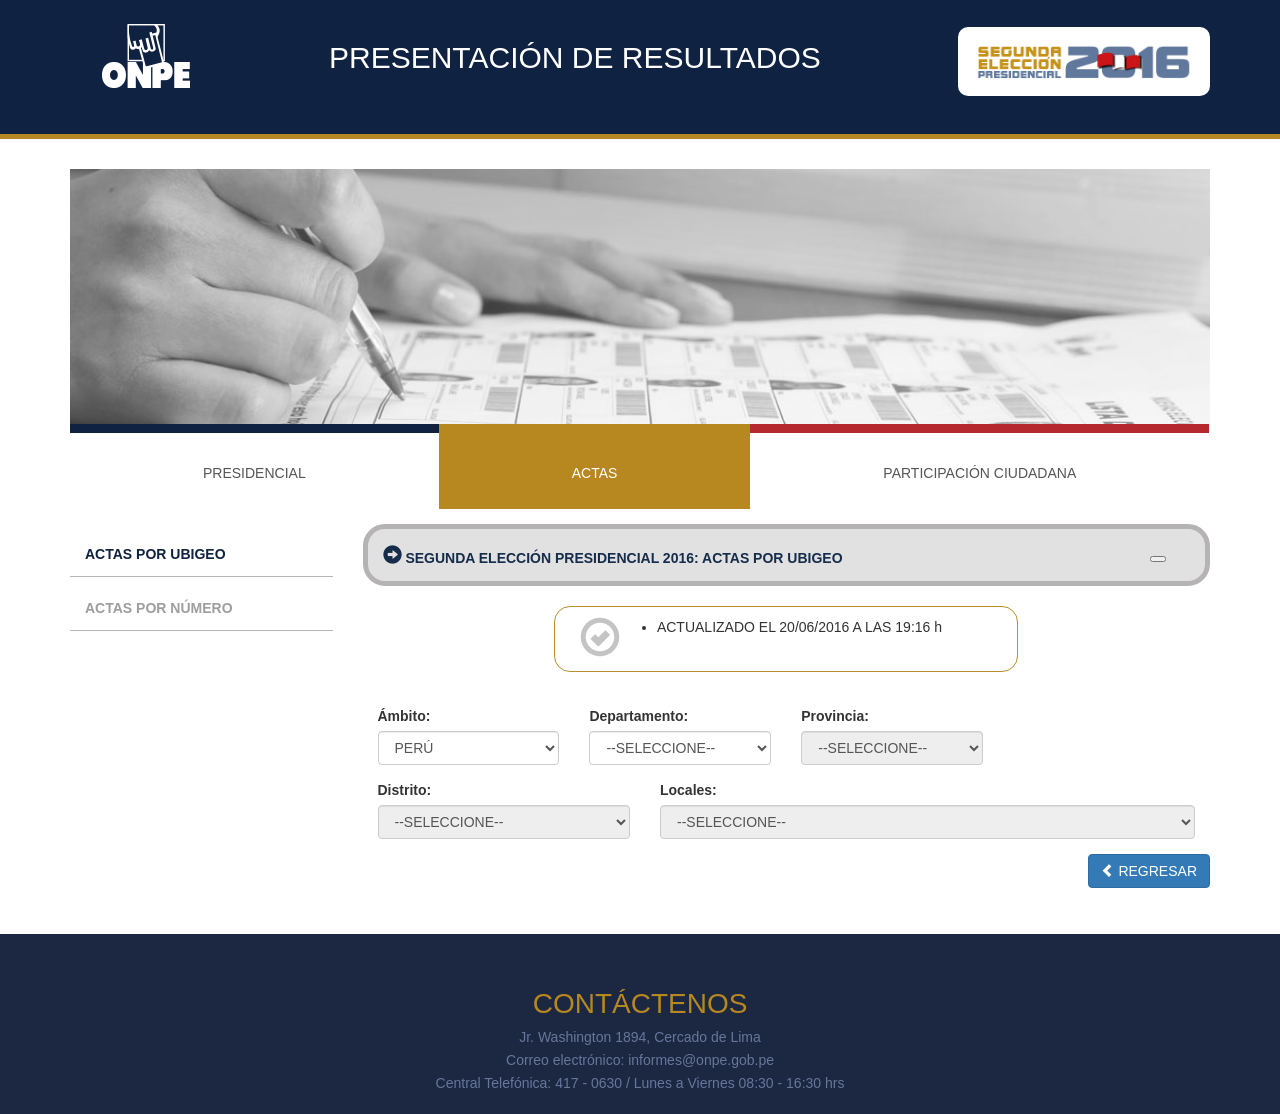
==== commit ece3359d: "finish areaubigeo participacion" ====
--- a/onpe-main/onpe html/actas_ubigeo.html
+++ b/onpe-main/onpe html/actas_ubigeo.html
@@ -102,8 +102,8 @@
                     <div class="col-md-3">
                       <label class="control-label">Ámbito:</label>
                       <div id="ambito" class="form-group">
-                        <select name="cdgoAmbito" id="cdgoAmbito" class="form-control" onchange="buscarAmbito('', 'acta', '', this.value, ''); $('#aComentarioProvincia').html('');">
-                          <option value="P">PERÚ</option>
+                        <select name="cdgoAmbito" id="cdgoAmbito" class="form-control" onchange="buscarAmbito('', 'acta', '', this.value, '');">
+                          <option value="Peru">PERÚ</option>
                           <option value="E">EXTRANJERO</option>
                         </select>
                       </div>
@@ -115,31 +115,31 @@
                         <div id="departamentos">
                           <select name="cdgoDep" id="cdgoDep" class="form-control" onchange="getProvinciasDepa_acta('', '', this.value);">
                             <option selected="selected" value="">--SELECCIONE--</option>
-                            <option value="010000">AMAZONAS</option>
-                            <option value="020000">ANCASH</option>
-                            <option value="030000">APURIMAC</option>
-                            <option value="040000">AREQUIPA</option>
-                            <option value="050000">AYACUCHO</option>
-                            <option value="060000">CAJAMARCA</option>
-                            <option value="240000">CALLAO</option>
-                            <option value="070000">CUSCO</option>
-                            <option value="080000">HUANCAVELICA</option>
-                            <option value="090000">HUANUCO</option>
-                            <option value="100000">ICA</option>
-                            <option value="110000">JUNIN</option>
-                            <option value="120000">LA LIBERTAD</option>
-                            <option value="130000">LAMBAYEQUE</option>
-                            <option value="140000">LIMA</option>
-                            <option value="150000">LORETO</option>
-                            <option value="160000">MADRE DE DIOS</option>
-                            <option value="170000">MOQUEGUA</option>
-                            <option value="180000">PASCO</option>
-                            <option value="190000">PIURA</option>
-                            <option value="200000">PUNO</option>
-                            <option value="210000">SAN MARTIN</option>
-                            <option value="220000">TACNA</option>
-                            <option value="230000">TUMBES</option>
-                            <option value="250000">UCAYALI</option>
+                            <option value="Amazonas">AMAZONAS</option>
+                            <option value="Ancash">ANCASH</option>
+                            <option value="APURIMAC">APURIMAC</option>
+                            <option value="AREQUIPA">AREQUIPA</option>
+                            <option value="AYACUCHO">AYACUCHO</option>
+                            <option value="CAJAMARCA">CAJAMARCA</option>
+                            <option value="CALLAO">CALLAO</option>
+                            <option value="CUSCO">CUSCO</option>
+                            <option value="HUANCAVELICA">HUANCAVELICA</option>
+                            <option value="HUANUCO">HUANUCO</option>
+                            <option value="ICA">ICA</option>
+                            <option value="JUNIN">JUNIN</option>
+                            <option value="La Libertad">LA LIBERTAD</option>
+                            <option value="LAMBAYEQUE">LAMBAYEQUE</option>
+                            <option value="LIMA">LIMA</option>
+                            <option value="LORETO">LORETO</option>
+                            <option value="Madre de Dios">MADRE DE DIOS</option>
+                            <option value="MOQUEGUA">MOQUEGUA</option>
+                            <option value="PASCO">PASCO</option>
+                            <option value="PIURA">PIURA</option>
+                            <option value="PUNO">PUNO</option>
+                            <option value="San Martin">SAN MARTIN</option>
+                            <option value="TACNA">TACNA</option>
+                            <option value="TUMBES">TUMBES</option>
+                            <option value="UCAYALI">UCAYALI</option>
                           </select>
                         </div>
                       </div>
@@ -149,20 +149,15 @@
                       <div class="form-group">
                         <label id="lblProvincia" class="control-label">Provincia:</label>
                         <div id="provincias">
-                          <select name="cdgoProv" id="cdgoProv" class="form-control" onchange="buscarProvincia_actas(this.value, '', 'PR');
-                            if (this.value.substring(0,4) == '9430')
-                              $('#aComentarioProvincia').html('&nbsp;&nbsp;&nbsp;ACTUALMENTE SERBIA');
-                            else
-                              $('#aComentarioProvincia').html('');
-                            ">
+                          <select name="cdgoProv" id="cdgoProv" class="form-control" onchange="buscarProvincia_actas(this.value, '', 'PR')" disabled>
                             <option selected="selected" value="">--SELECCIONE--</option>
-                            <option value="010200">BAGUA</option>
-                            <option value="010300">BONGARA</option>
-                            <option value="010100">CHACHAPOYAS</option>
-                            <option value="010600">CONDORCANQUI</option>
-                            <option value="010400">LUYA</option>
-                            <option value="010500">RODRIGUEZ DE MENDOZA</option>
-                            <option value="010700">UTCUBAMBA</option>
+                            <option value="BAGUA">BAGUA</option>
+                            <option value="BONGARA">BONGARA</option>
+                            <option value="CHACHAPOYAS">CHACHAPOYAS</option>
+                            <option value="CONDORCANQUI">CONDORCANQUI</option>
+                            <option value="LUYA">LUYA</option>
+                            <option value="RODRIGUEZ DE MENDOZA">RODRIGUEZ DE MENDOZA</option>
+                            <option value="UTCUBAMBA">UTCUBAMBA</option>
                           </select>
                           <span id="aComentarioProvincia"></span>
                         </div>
@@ -176,16 +171,14 @@
                     <div class="col-md-4">
                       <label id="lblDistrito" class="control-label">Distrito:</label>
                       <div id="distritos" class="form-group">
-                        <select name="cdgoDist" id="cdgoDist" class="form-control" onchange="
-                          getPageWeb('', 'actas', 'getLocalesVotacion', 'divLocal', '&amp;tipoElec=&amp;ubigeo=' + this.value);
-                          getPageWeb('', 'actas', 'limpiarDiv', 'divDetalle', '');">
+                        <select name="cdgoDist" id="cdgoDist" class="form-control" onchange="getDistritos(this.value)" disabled>
                           <option selected="selected" value="">--SELECCIONE--</option>
-                          <option value="010202">ARAMANGO</option>
-                          <option value="010205">BAGUA</option>
-                          <option value="010203">COPALLIN</option>
-                          <option value="010204">EL PARCO</option>
-                          <option value="010206">IMAZA</option>
-                          <option value="010201">LA PECA</option>
+                          <option value="ARAMANGO">ARAMANGO</option>
+                          <option value="BAGUA">BAGUA</option>
+                          <option value="COPALLIN">COPALLIN</option>
+                          <option value="EL PARCO">EL PARCO</option>
+                          <option value="IMAZA">IMAZA</option>
+                          <option value="LA PECA">LA PECA</option>
                         </select>
                       </div>
                     </div>
@@ -194,86 +187,22 @@
                       <div class="form-group">
                         <label class="control-label">Locales:</label>
                         <div id="divLocal">    
-                          <select name="actas_ubigeo" id="actas_ubigeo" class="form-control" onchange="actas_porUbigeo_verActsPr(this.value, '10', '')">
-                            <option value="-1?-1" selected="selected">--SELECCIONE--</option>
-                            <option value="0033?010202">IE 16201</option>
-                            <option value="0032?010202">IE MIGUEL MONTEZA TAFUR</option>
+                          <select name="actas_ubigeo" id="actas_ubigeo" class="form-control" onchange="actas_porUbigeo_verActsPr(this.value, '10', '')"disabled>
+                            <option value="" selected="selected">--SELECCIONE--</option>
+                            <option value="IE 16201">IE 16201</option>
+                            <option value="IE MIGUEL MONTEZA TAFUR">IE MIGUEL MONTEZA TAFUR</option>
                           </select>
                         </div>
                       </div>
                     </div>
                     
-                    <div id="divDetalle" class="ptop20">
+                    <div id="divDetalle1" class="ptop20">
                       
-                      <div class="col-xs-12 pbot30">
-                        <p class="subtitle">LISTADO DE MESAS</p>
-                        <div id="page-wrap">
-                          <table class="table17" cellspacing="0">
-                            <tbody>
-                              <tr>
-                                <td bgcolor="#C1C1C1" onclick="verDetalleMesa('010202', '000169', '10', '1')" style="cursor:pointer"><a href="#">000169</a></td>
-                                <td bgcolor="#C1C1C1" onclick="verDetalleMesa('010202', '000170', '10', '1')" style="cursor:pointer"><a href="#">000170</a></td>	  
-                                <td bgcolor="#C1C1C1" onclick="verDetalleMesa('010202', '000171', '10', '1')" style="cursor:pointer"><a href="#">000171</a></td>	  
-                                <td bgcolor="#C1C1C1" onclick="verDetalleMesa('010202', '000172', '10', '1')" style="cursor:pointer"><a href="#">000172</a></td>	  
-                                <td bgcolor="#C1C1C1" onclick="verDetalleMesa('010202', '000173', '10', '1')" style="cursor:pointer"><a href="#">000173</a></td>	  
-                                <td bgcolor="#C1C1C1" onclick="verDetalleMesa('010202', '000174', '10', '1')" style="cursor:pointer"><a href="#">000174</a></td>	  
-                                <td bgcolor="#C1C1C1" onclick="verDetalleMesa('010202', '000175', '10', '1')" style="cursor:pointer"><a href="#">000175</a></td>	  
-                                <td bgcolor="#C1C1C1" onclick="verDetalleMesa('010202', '000176', '10', '1')" style="cursor:pointer"><a href="#">000176</a></td>	  
-                                <td bgcolor="#C1C1C1" onclick="verDetalleMesa('010202', '000177', '10', '1')" style="cursor:pointer"><a href="#">000177</a></td>	  
-                                <td bgcolor="#C1C1C1" onclick="verDetalleMesa('010202', '000178', '10', '1')" style="cursor:pointer"><a href="#">000178</a></td>
-                              </tr>
-                              <tr>
-                                <td bgcolor="#C1C1C1" onclick="verDetalleMesa('010202', '000179', '10', '1')" style="cursor:pointer"><a href="#">000179</a></td>	  
-                                <td bgcolor="#C1C1C1" onclick="verDetalleMesa('010202', '000180', '10', '1')" style="cursor:pointer"><a href="#">000180</a></td>	  
-                                <td bgcolor="#C1C1C1" onclick="verDetalleMesa('010202', '000181', '10', '1')" style="cursor:pointer"><a href="#">000181</a></td>	  
-                                <td bgcolor="#C1C1C1" onclick="verDetalleMesa('010202', '000182', '10', '1')" style="cursor:pointer"><a href="#">000182</a></td>	  
-                                <td bgcolor="#C1C1C1" onclick="verDetalleMesa('010202', '000183', '10', '1')" style="cursor:pointer"><a href="#">000183</a></td>	  
-                                <td bgcolor="#C1C1C1" onclick="verDetalleMesa('010202', '000184', '10', '1')" style="cursor:pointer"><a href="#">000184</a></td>	  
-                                <td bgcolor="#C1C1C1" onclick="verDetalleMesa('010202', '000185', '10', '1')" style="cursor:pointer"><a href="#">000185</a></td>	  
-                                <td bgcolor="#C1C1C1" onclick="verDetalleMesa('010202', '000186', '10', '1')" style="cursor:pointer"><a href="#">000186</a></td>
-                              </tr>
-                            </tbody>
-                          </table>
-                        </div>
-                      </div>
-
-                      <div class="col-xs-12 cont-recto oculto-leyenda-color-fondo-mesas">
-                        <div class="col-md-4"><img src="images/procesacon.jpg"> Procesada con imagen</div>
-                        <div class="col-md-4"><img src="images/procesasin.jpg"> Procesada sin imagen</div>
-                        <div class="col-md-4"><img src="images/sinprocesa.jpg"> Sin procesar</div>
-                      </div>
-        
-                      <div class="row pbot30">
-                        <div class="col-lg-8 centered">
-                          <div class="col-xs-12 col-md-12 col-lg-12">
-                            <table>
-                              <tbody>
-                                <tr>
-                                  <td colspan="10">
-                                    <div class="conte-paginador">
-                                      <span class="paginador-txt">Total de mesas: 18</span>
-                                    </div>
-                                  </td>
-                                </tr>  
-                                <tr>
-                                  <td>&nbsp;</td>
-                                </tr>
-                                <tr>
-                                  <td colspan="10">Página: 
-                                    <ul class="pagination">
-                                      <li class="active"><a class="paginador-n1">1</a></li>
-                                    </ul>
-                                  </td>
-                                </tr>
-                              </tbody>
-                            </table>
-                          </div>
-                        </div>
-                      </div>
-
-                    </div>
-
-                    <div id="divDetalle" class="ptop20">
+                      
+
+                    </div>
+
+                    <div id="divDetalle2" class="ptop20">
                       <div class="contenido-resultados">
                         <button class="btn btn-primary pull-right" onclick="actas_porUbigeo_verActsPr('', '10', '', '1')" type="button">
                           <span class="glyphicon glyphicon-chevron-left" aria-hidden="true"></span>
@@ -287,140 +216,10 @@
                               <div id="detMesa">
                                 <div class="tab-content">
                                   <div role="tabpanel" class="tab-pane active" id="presidencial">
-                                    <div class="tab-info-desc">
-                                      
-                                      <div class="row">
-
-                                        <div class="col-xs-3 col-md-4">
-                                          <div class="mesap01">
-                                            <img src="images/mp-sin.jpg" class="img-responsive">
-                                            Si requiere la imagen del acta, solicítela a través del procedimiento de acceso a la información pública.
-                                          </div>
-                                        </div>
-                                        <div class="col-xs-9 col-md-8">
-                                          <div class="row">
-                                            
-                                            <div class="col-xs-12">
-                                              <p class="subtitle1">ACTA ELECTORAL</p>
-                                              <div id="page-wrap">
-                                                <table class="table13" cellspacing="0">
-                                                  <thead>
-                                                    <tr>
-                                                      <th>Mesa N°</th>
-                                                      <th>N° Copia</th>
-                                                    </tr>
-                                                  </thead>
-                                                  <tbody>
-                                                    <tr>
-                                                      <td>000169</td>
-                                                      <td>96A</td>
-                                                    </tr>
-                                                  </tbody>
-                                                </table>
-                                              </div>
-                                            </div>
-                                
-                                            <div class="col-xs-12">
-                                              <p class="subtitle1">INFORMACIÓN UBIGEO</p>
-                                              <div id="page-wrap">
-                                                <table class="table14" cellspacing="0">
-                                                  <tbody>
-                                                    <tr class="titulo_tabla">
-                                                      <td>Departamento</td>
-                                                      <td>Provincia</td>
-                                                      <td>Distrito</td>
-                                                      <td>Local de votación</td>
-                                                      <td>Dirección</td>
-                                                    </tr>
-                                                    <tr>
-                                                      <td>AMAZONAS</td>
-                                                      <td>BAGUA</td>
-                                                      <td>ARAMANGO</td>
-                                                      <td>IE 16201</td>
-                                                      <td>AV. 28 DE JULIO SN</td>
-                                                    </tr>
-                                                  </tbody>
-                                                </table>
-                                              </div>
-                                            </div>
-                                
-                                            <div class="col-xs-12">
-                                              <p class="subtitle1">INFORMACIÓN MESA</p>
-                                              <div id="page-wrap">
-                                                <table class="table15" cellspacing="0">
-                                                  <tbody>
-                                                    <tr class="titulo_tabla">
-                                                      <td>Electores hábiles</td>
-                                                      <td>Total votantes</td>
-                                                      <td>Estado del acta</td>
-                                                    </tr>
-                                                    <tr>
-                                                      <td>298</td>
-                                                      <td>199</td>
-                                                      <td>ACTA ELECTORAL NORMAL</td>
-                                                    </tr>
-                                                  </tbody>
-                                                </table>
-                                              </div>
-                                            </div>
-
-                                          </div>
-                                        </div>
-                                      </div>
-                                
-                                      <div>
-                                        <div class="col-xs-12 pbot30_acta">
-                                          <p class="subtitle1">LISTA DE RESOLUCIONES</p>
-                                          <span class="glyphicon glyphicon-info-sign" aria-hidden="true"></span> No hay resoluciones para el acta seleccionada
-                                          <div id="page-wrap">
-                                            <div class="col-md-12 resolu"></div>
-                                          </div>
-                                          <!-- <p class="centro"># : El valor consignado en el acta presenta ilegibilidad.</p> -->
-                                        </div>
-                                      </div>
-                                
-                                      <div>
-                                        <div class="col-xs-12">
-                                          <p class="subtitle1">INFORMACIÓN DEL ACTA ELECTORAL</p>
-                                          <div id="page-wrap" class="cont-tabla1">
-                                            <table class="table06">
-                                              <tbody>
-                                                <tr class="titulo_tabla">
-                                                  <td colspan="2">Organización política</td>
-                                                  <td>Total de Votos</td>
-                                                </tr>
-                                                  <td>PERUANOS POR EL KAMBIO</td>
-                                                  <td><img width="40px" height="40px" src="images/simbolo_keyko.jpg"></td>
-                                                  <td>56</td>
-                                                </tr>
-                                                <tr>
-                                                  <td>FUERZA POPULAR</td>
-                                                  <td><img width="40px" height="40px" src="images/simbolo_pkk.jpg"></td>
-                                                  <td>129</td>
-                                                </tr>
-                                                <tr>
-                                                  <td colspan="2">VOTOS EN BLANCO</td>
-                                                  <td>1</td>
-                                                </tr>
-                                                <tr>
-                                                  <td colspan="2">VOTOS NULOS</td>
-                                                  <td>13</td>
-                                                </tr>
-                                                <tr>
-                                                  <td colspan="2">VOTOS IMPUGNADOS</td>
-                                                  <td>0</td>
-                                                </tr>
-                                                <tr>
-                                                  <td colspan="2">TOTAL DE  VOTOS EMITIDOS</td>
-                                                  <td>199</td>
-                                                </tr>
-                                              </tbody>
-                                            </table>
-                                          </div>
-                                        </div>
-                                      </div>
-                                
-                                    </div>
+                                    
+
+
+
                                   </div>
                                 </div>				
                               
@@ -458,6 +257,7 @@
         </div>
       </div>
     </footer>
-      
+    <script src="js/actas_ubigeo.js"></script>
+    
   </body>
 </html>
--- a/onpe-main/onpe html/css/style.css
+++ b/onpe-main/onpe html/css/style.css
@@ -219,7 +219,7 @@
     margin: 24px 0;
 }
 .navbar-inverse .navbar-nav > .active > a, .navbar-inverse .navbar-nav > .active > a:hover, .navbar-inverse .navbar-nav > .active > a:focus {
-    color: #FFF;
+    color: #ffffff;
     border-radius: 20px;
     -moz-border-radius: 20px ;
     -webkit-border-radius: 20px;
